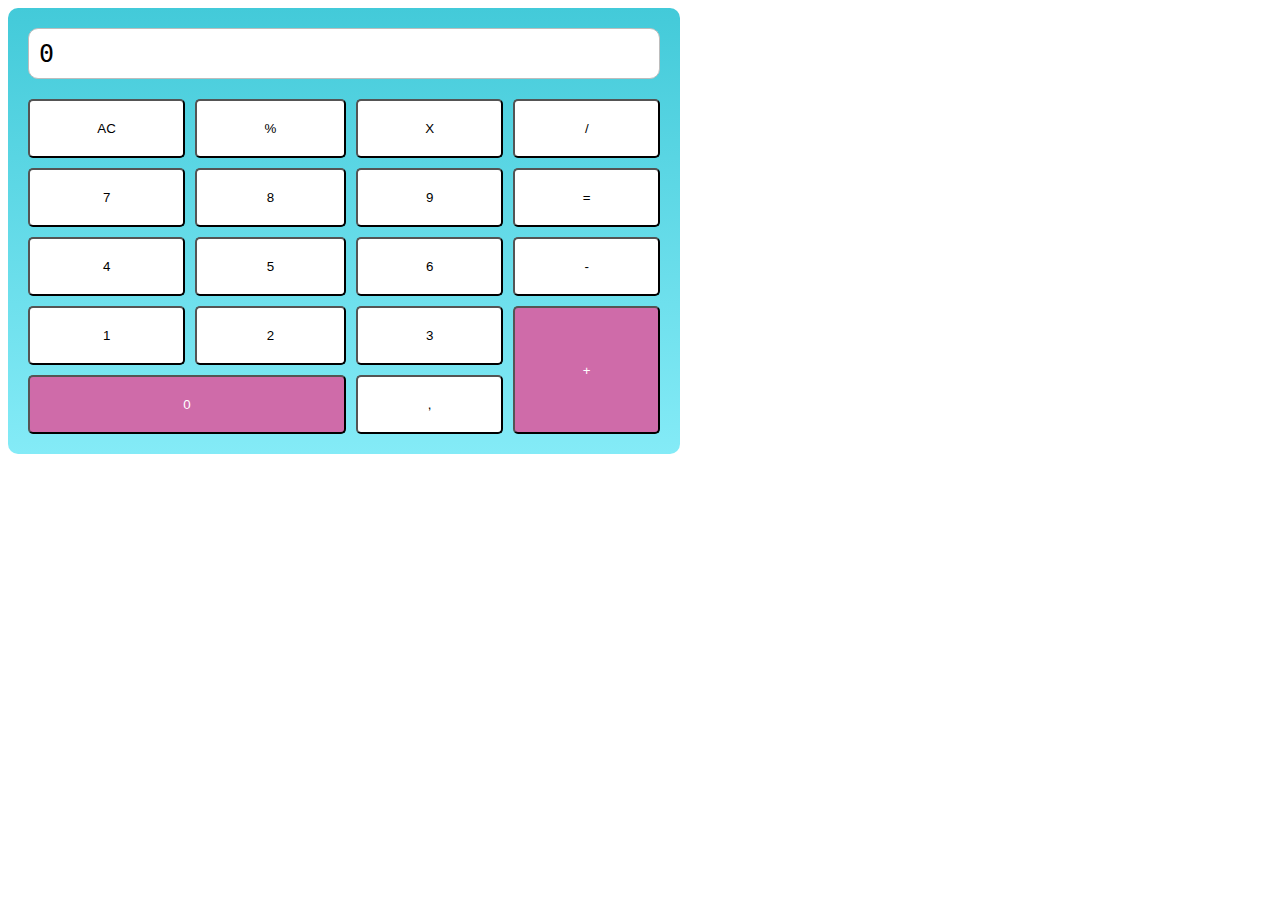
==== Calculadora/index.html @ e8462daf "design de calculadora" ====
<!DOCTYPE html>
<html lang="en">
<head>
    <meta charset="UTF-8">
    <meta name="viewport" content="width=device-width, initial-scale=1.0">
    <meta http-equiv="X-UA-Compatible" content="ie=edge">
    <link href="css/style.css" rel="stylesheet">
    <title>Calculdora</title>
</head>
<body>
    <div id="calculadora">
        <div id="display">0</div>
        <div id="buttons">
            <button class="button">AC</button>
            <button class="button">%</button>
            <button class="button">X</button>
            <button class="button">/</button>
            <button class="button">7</button>
            <button class="button">8</button>
            <button class="button">9</button>
            <button class="button">=</button>
            <button class="button">4</button>
            <button class="button">5</button>
            <button class="button">6</button>
            <button class="button">-</button>
            <button class="button">1</button>
            <button class="button">2</button>
            <button class="button">3</button>
            <button class="button">+</button>
            <button class="button">0</button>
            <button class="button">,</button>
        </div>
    </div>
</body>
</html>
---- Calculadora/css/style.css ----
body{
    font-family: monospace;
}

#calculadora {
    background: linear-gradient(rgb(67, 202, 217), rgb(132, 235, 247));
    width: 50%;
    padding: 20px;
    border-radius: 10px;
}

#display {
    background-color: white;
    border: 0.5px solid rgb(189, 189, 189);
    padding: 10px;
    margin-bottom: 20px;   
    font-size: 25px; 
    border-radius: 10px;
}

#buttons {
    display: grid;
    grid-gap: 10px;
    grid-template-areas: 
        "ac     porc    x       divs"
        "sete   oito    nove    igual"
        "quatro cinco   seis    menos"
        "um     dois    tres    mais"
        "zero   zero    virg    mais"
}

.button{
    background-color: white;
    border-radius: 5px;
    padding: 20px 0;
}

#buttons:nth-child(1) {
    grid-area: ac;
}

.button:nth-child(2) {
    grid-area: porc;
}

.button:nth-child(3) {
    grid-area: x;
}

.button:nth-child(4) {
    grid-area: divs;
}

.button:nth-child(5) {
    grid-area: sete;
}

.button:nth-child(6) {
    grid-area: oito;
}

.button:nth-child(7) {
    grid-area: nove;
}

.button:nth-child(8) {
    grid-area: igual;
}

.button:nth-child(9) {
    grid-area: quatro;
}

.button:nth-child(10) {
    grid-area: cinco;
}

.button:nth-child(11) {
    grid-area: seis;
}

.button:nth-child(12) {
    grid-area: menos;
}

.button:nth-child(13) {
    grid-area: um;
}

.button:nth-child(14) {
    grid-area: dois;
}

.button:nth-child(15) {
    grid-area: tres;
}

.button:nth-child(16) {
    grid-area: mais;
    background-color: rgb(207, 107, 169);
    color:white;
}

.button:nth-child(17) {
    grid-area: zero;
    background-color: rgb(207, 107, 169);
    color:white;
}
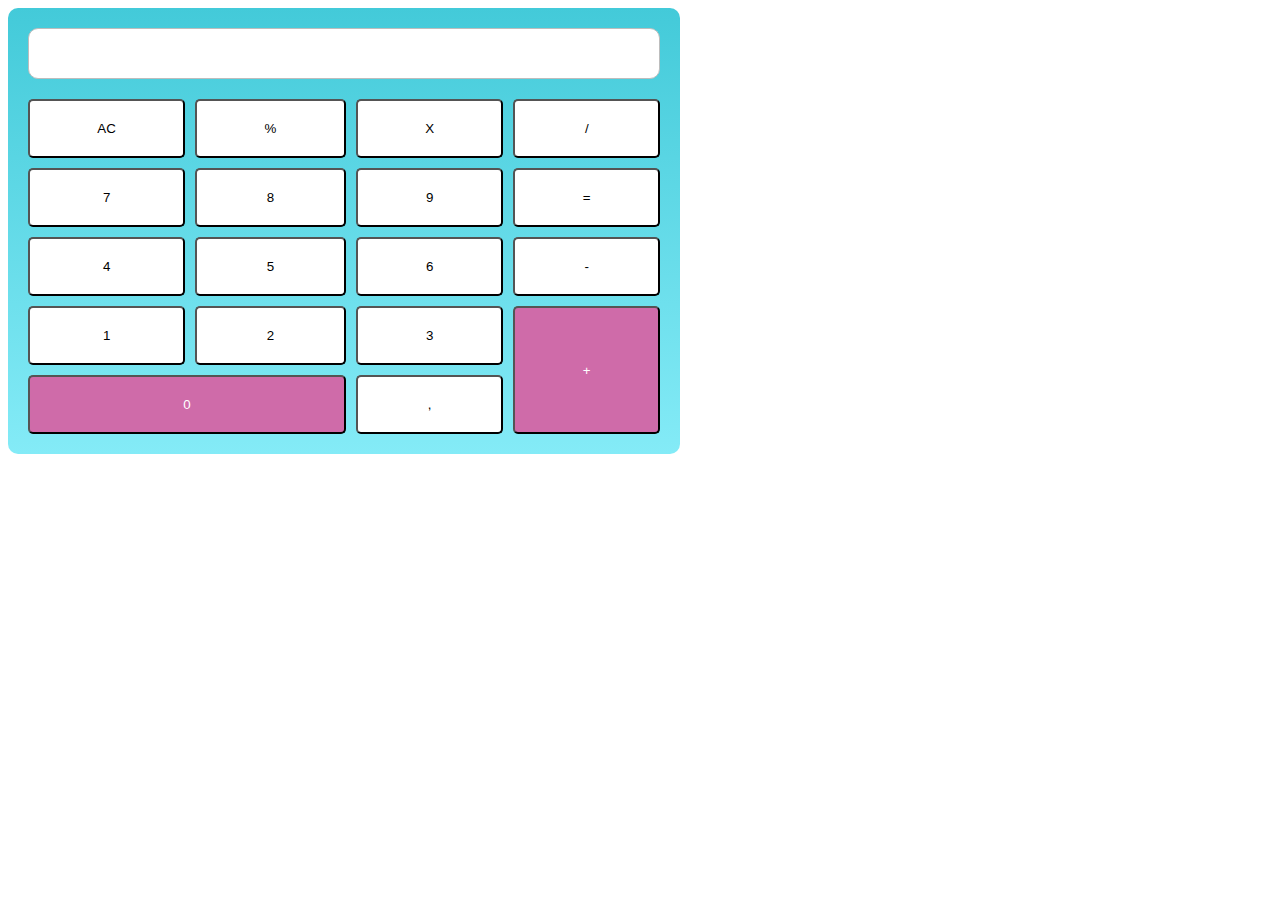
==== commit d4f37e9d: "adicionando funcionalidade calculadora" ====
--- a/Calculadora/index.html
+++ b/Calculadora/index.html
@@ -5,31 +5,34 @@
     <meta name="viewport" content="width=device-width, initial-scale=1.0">
     <meta http-equiv="X-UA-Compatible" content="ie=edge">
     <link href="css/style.css" rel="stylesheet">
+    <script type="text/javascript" src="index.js"></script>
     <title>Calculdora</title>
 </head>
 <body>
     <div id="calculadora">
-        <div id="display">0</div>
+        <div id="display"><input id="inputTela"></div>
         <div id="buttons">
-            <button class="button">AC</button>
-            <button class="button">%</button>
-            <button class="button">X</button>
-            <button class="button">/</button>
-            <button class="button">7</button>
-            <button class="button">8</button>
-            <button class="button">9</button>
-            <button class="button">=</button>
-            <button class="button">4</button>
-            <button class="button">5</button>
-            <button class="button">6</button>
-            <button class="button">-</button>
-            <button class="button">1</button>
-            <button class="button">2</button>
-            <button class="button">3</button>
-            <button class="button">+</button>
-            <button class="button">0</button>
-            <button class="button">,</button>
+            <button class="button" onclick="digitaNum(this)" value="0">AC</button>
+            <button class="button" onclick="salvarOperacao(this)" value="%">%</button>
+            <button class="button" onclick="salvarOperacao(this)" value="*">X</button>
+            <button class="button" onclick="salvarOperacao(this)" value="/">/</button>
+            <button class="button" onclick="digitaNum(this)" value="7">7</button>
+            <button class="button" onclick="digitaNum(this)" value="8">8</button>
+            <button class="button" onclick="digitaNum(this)" value="9">9</button>
+            <button class="button igual" onclick="calcular()" >=</button>
+            <button class="button" onclick="digitaNum(this)" value="4">4</button>
+            <button class="button" onclick="digitaNum(this)" value="5">5</button>
+            <button class="button" onclick="digitaNum(this)" value="6">6</button>
+            <button class="button" onclick="salvarOperacao(this)" value="-">-</button>
+            <button class="button" onclick="digitaNum(this)" value="1">1</button>
+            <button class="button" onclick="digitaNum(this)" value="2">2</button>
+            <button class="button" onclick="digitaNum(this)" value="3">3</button>
+            <button class="button" onclick="salvarOperacao(this)" value="+">+</button>
+            <button class="button" onclick="digitaNum(this)" value="0">0</button>
+            <button class="button" onclick="digitaNum(this)" value=",">,</button>
         </div>
+
+        
     </div>
 </body>
 </html>--- a/Calculadora/css/style.css
+++ b/Calculadora/css/style.css
@@ -1,5 +1,16 @@
 body{
     font-family: monospace;
+}
+
+#display input {
+    background-color: white;
+    border: 0.5px solid rgb(189, 189, 189);
+    padding: 10px;
+    margin-bottom: 20px;   
+    font-size: 25px; 
+    border-radius: 10px;
+    box-sizing: border-box;
+    width: 100%;
 }
 
 #calculadora {
@@ -7,16 +18,9 @@
     width: 50%;
     padding: 20px;
     border-radius: 10px;
+    margin:0;
 }
 
-#display {
-    background-color: white;
-    border: 0.5px solid rgb(189, 189, 189);
-    padding: 10px;
-    margin-bottom: 20px;   
-    font-size: 25px; 
-    border-radius: 10px;
-}
 
 #buttons {
     display: grid;
